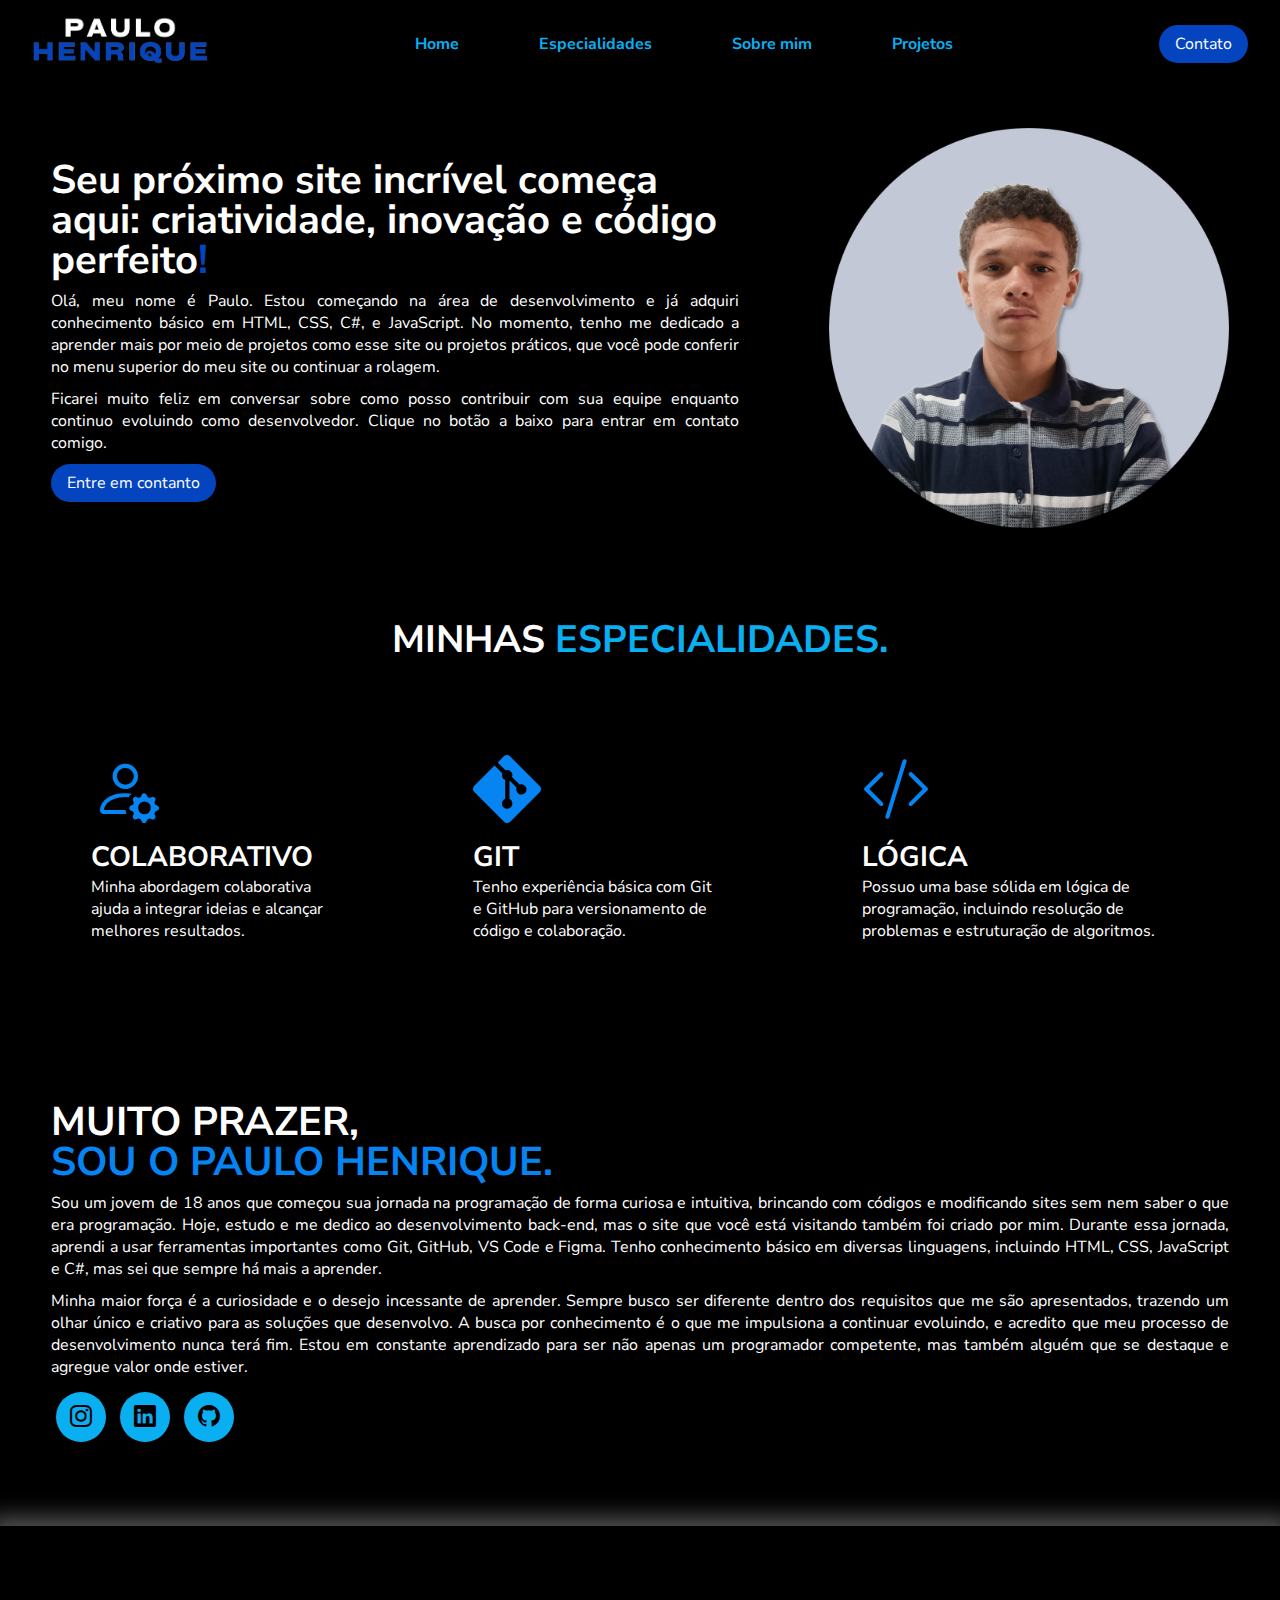
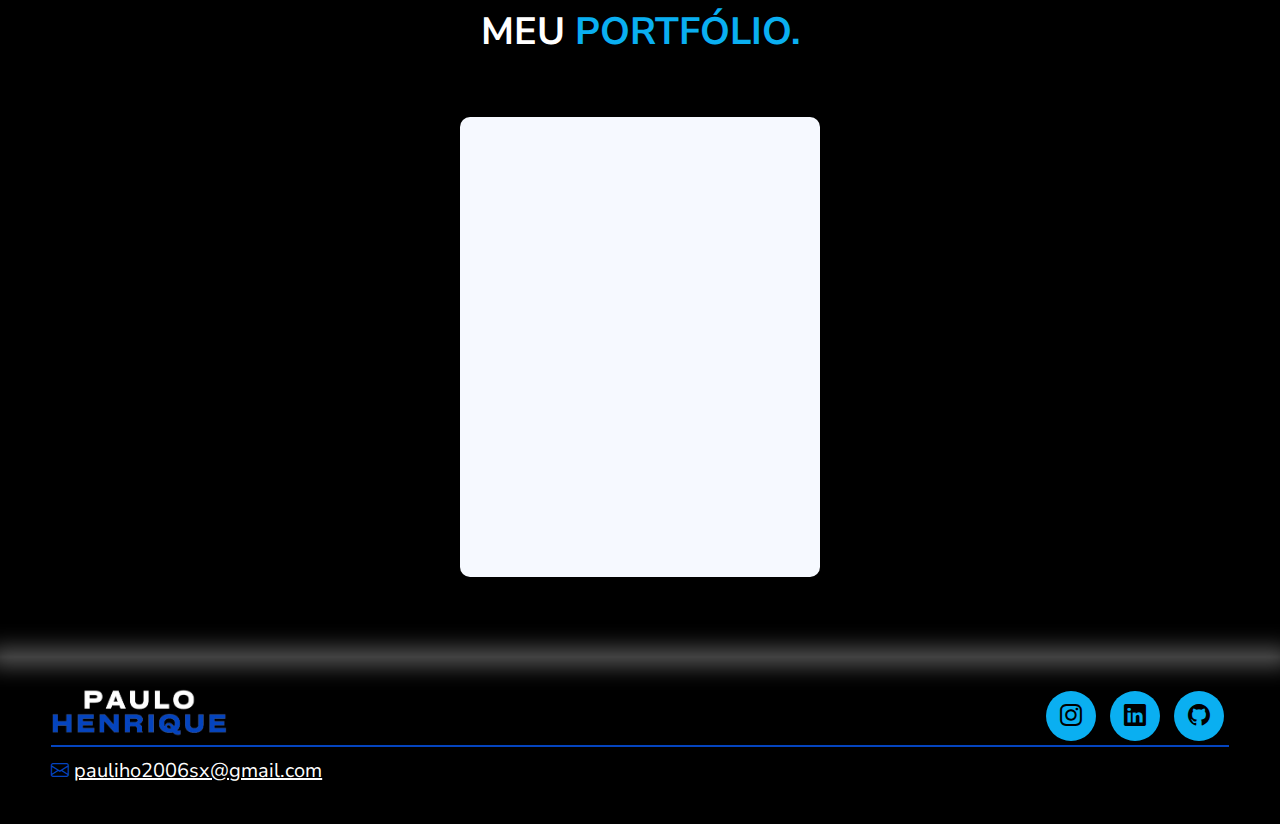
==== html e css/index.html @ 42477dc5 "add menu mobile" ====
<!DOCTYPE html>
<html lang="pt-br">
<head>
    <meta charset="UTF-8">
    <meta name="viewport" content="width=device-width, initial-scale=1.0">
    <link rel="preconnect" href="https://fonts.googleapis.com">
<link rel="preconnect" href="https://fonts.gstatic.com" crossorigin>
<link href="https://fonts.googleapis.com/css2?family=Montserrat:ital,wght@0,100..900;1,100..900&family=Nunito+Sans:ital,opsz,wght@0,6..12,200..1000;1,6..12,200..1000&family=Roboto:ital,wght@0,100;0,300;0,400;0,500;0,700;0,900;1,100;1,300;1,400;1,500;1,700;1,900&display=swap" rel="stylesheet">
<link rel="stylesheet" href="https://cdn.jsdelivr.net/npm/bootstrap-icons@1.11.3/font/bootstrap-icons.min.css">
    <link rel="stylesheet" href="css/style.css">
    <title>Paulo Henrique</title>

    <script src="js/menu.js" defer></script>
</head>
<body>

    <header>
        <!-- CABEÇALHO -->
        <div class="interface">
            <div class="logo">
                <a href="#">
                    <img src="images/logo.png" alt="logo do site">
                </a>
            </div><!--logo-->
        
            <nav class="menu-desktop">
                <ul>
                    <li><a href="#home">Home</a></li>
                    <li><a href="#especialidades">Especialidades</a></li>
                    <li><a href="#sobre-mim">Sobre mim</a></li>
                    <li><a href="#projetos">Projetos</a></li>
                </ul>
            </nav>
        
            <div class="btn-contanto">
                <a href="https://api.whatsapp.com/send/?phone=%2B5577991068721&text&type=phone_number&app_absent=0" target="_blank">
                    <button>Contato</button>
                </a>
            </div><!--btn-contanto-->
           
            <search class="menu-mobile-visible">

                <div class="btn-abrir-menu" id="btn-menu">
                    <i class="bi bi-list"></i>
                </div>

                <div class="menu-mobile" id="menu-mobile">
                <div class="btn-fecha" id="btn-fecha-menu">
                    <i class="bi bi-x-lg"></i>
                </div><!--btn-fecha-->
        
                <nav>
                    <ul>
                        <li><a href="#home">Home</a></li>
                        <li><a href="#especialidades">Especialidades</a></li>
                        <li><a href="#sobre-mim">Sobre mim</a></li>
                        <li><a href="#projetos">Projetos</a></li>
                        <li><a href="https://api.whatsapp.com/send/?phone=%2B5577991068721&text&type=phone_number&app_absent=0">Contato</a></li>
                    </ul>
                </nav>
            </div><!--menu-mobile-->
            </search>
            
        
            <div class="overlay-menu" id="overlay-menu"></div>
        
        </div><!--interface-->
        
    </header>
    <main class="home">
        <!-- TOPO DO SITE -->
        <section class="topo-do-site" id="home">
            <div class="interface">
                <div class="flex">
                    <div class="txt-do-topo">
                        <h1>Seu próximo site incrível começa aqui: criatividade, inovação e código perfeito<span>!</span></h1>
                        <p>Olá, meu nome é Paulo. Estou começando na área de desenvolvimento e já adquiri conhecimento básico em HTML, CSS, C#, e JavaScript. No momento, tenho me dedicado a aprender mais por meio de projetos como esse site ou projetos práticos, que você pode conferir no menu superior do meu site ou continuar a rolagem. </p>
                        <p>Ficarei muito feliz em conversar sobre como posso contribuir com sua equipe enquanto continuo evoluindo como desenvolvedor. Clique no botão a baixo para entrar em contato comigo.</p>
                        <div class="btn-contanto">
                            <a href="https://api.whatsapp.com/send/?phone=%2B5577991068721&text&type=phone_number&app_absent=0"><button>
                                Entre em contanto 
                            </button></a>
                        </div>
                    </div> <!-- txt-do-topo -->
                    <div class="img-do-topo">
                        <img src="images/profile.png" alt="profile">
                    </div> <!--img-do-top-->
                </div>
            </div><!-- interfase -->
            
        </section><!--topo-do-site-->
        <section class="especialidades" id="especialidades">
            <h2 class="titulo">MINHAS <span>ESPECIALIDADES.</span></h2>
            <div class="interface">
                <div class="flex">
                    <div class="especialidades-box">
                        <i class="bi bi-person-gear"></i>
                        <h3>COLABORATIVO</h3>
                        <p>Minha abordagem colaborativa ajuda a integrar ideias e alcançar melhores resultados.</p>
                   </div>  <!-- especialidades-box -->
                    <div class="especialidades-box">
                        <i class="bi bi-git"></i>
                        <h3>GIT</h3>
                        <p>Tenho experiência básica com Git e GitHub para versionamento de código e colaboração.</p>
                   </div>  <!-- especialidades-box -->
                    <div class="especialidades-box">
                        <i class="bi bi-code-slash"></i>
                        <h3>LÓGICA</h3>
                        <p>Possuo uma base sólida em lógica de programação, incluindo resolução de problemas e estruturação de algoritmos.</p>
                   </div>  <!-- especialidades-box -->

                </div><!--flex-->
            </div><!--interface-->
        </section> <!--especialidades-->
        <section class="sobre" id="sobre-mim">
            <div class="interface">
                <div class="txt-sobre">
                    <h2>MUITO PRAZER, <span>SOU O PAULO HENRIQUE.</span></h2>
                    <p> Sou um jovem de 18 anos que começou sua jornada na programação de forma curiosa e intuitiva, brincando com códigos e modificando sites sem nem saber o que era programação. Hoje, estudo e me dedico ao desenvolvimento back-end, mas o site que você está visitando também foi criado por mim. Durante essa jornada, aprendi a usar ferramentas importantes como Git, GitHub, VS Code e Figma. Tenho conhecimento básico em diversas linguagens, incluindo HTML, CSS, JavaScript e C#, mas sei que sempre há mais a aprender.</p>
                    <p> Minha maior força é a curiosidade e o desejo incessante de aprender. Sempre busco ser diferente dentro dos requisitos que me são apresentados, trazendo um olhar único e criativo para as soluções que desenvolvo. A busca por conhecimento é o que me impulsiona a continuar evoluindo, e acredito que meu processo de desenvolvimento nunca terá fim. Estou em constante aprendizado para ser não apenas um programador competente, mas também alguém que se destaque e agregue valor onde estiver.</p>
                    <p></p>
                    <div class="btn-social">
                        <a href="https://www.instagram.com/paulo_nunesx/"><button><i class="bi bi-instagram"></i></button></a>
                        <a href="https://www.linkedin.com/in/paulo-henrique007x/"><button><i class="bi bi-linkedin"></i></button></a>
                        <a href="https://github.com/Paulonunes-07x"><button><i class="bi bi-github"></i></button></a>
                    </div>
                </div>
            </div>
            </div><!--interface-->
        </section><!--sobre-->
        <section class="portfolio" id="projetos">
            <div class="inferface">
                <h2 class="titulo">MEU <span>PORTFÓLIO.</span></h2>
            </div>
            <div class="flex">
                <a href="js-projetos.html">       
                    <div class="img-portf" style="background-image: url(#);">
                    <div class="orvelary">JavaScript</div>
                    </div>
                </a>
         
                <!-- <div class="img-portf" style="background-image: url(#);">
                <div class="orvelary">x</div>
                </div>
                <div class="img-portf" style="background-image: url(#);">
                <div class="orvelary">x</div> 
                </div> -->
            </div>
        </section><!--Portfolio-->

    </main>
    
    <footer>
        <div class="line-footer">
            <div class="flex">
                <!-- Logo -->
                <div class="logo-footer">
                    <img src="images/logo.png" alt="Logo">
                </div>
    
                <!-- Botões sociais -->
                <div class="btn-social">
                    <a href="https://www.instagram.com/paulo_nunesx/"><button><i class="bi bi-instagram"></i></button></a>
                    <a href="https://www.linkedin.com/in/paulo-henrique007x/"><button><i class="bi bi-linkedin"></i></button></a>
                    <a href="https://github.com/Paulonunes-07x"><button><i class="bi bi-github"></i></button></a>
                </div>
            </div>
    
            <!-- Linha com email -->
            <div class="line-footer borda">
                <p>
                    <i class="bi bi-envelope"></i>
                    <a href="mailto:pauliho2006sx@gmail.com">pauliho2006sx@gmail.com</a>
                </p>
            </div>
        </div>
    </footer>
    
</body>
</html>
---- html e css/css/style.css ----
/*estilo geral*/
* {
    margin: 0;
    padding: 0;
    box-sizing: border-box;
    font-family: "Nunito Sans", serif;
    font-optical-sizing: auto;
    font-weight: weight;
    font-style: normal;
}

body {
    background-color: #000;
    height: 100vh;
}

.interface {
    max-width: 1280px;
    margin: 0 auto;
}

.flex {
    display: flex;
}

.btn-contanto a button {
    padding: 0.5rem 1rem;
    font-size: 1rem;
    color: #fff;
    background-color: #0444BF;
    border: none;
    border-radius: 30px;
    cursor: pointer;
    transition: 2s;
}

button:hover,
form .btn-enviar input:hover {
    background-color: #fff;
    transform: scale(1.05);
    box-shadow: 0 0 50px rgba(2, 40, 110, 0.3);
}

h2.titulo {
    color: #fff;
    font-size: 38px;
    text-align: center;
    font-weight: 1000px;
}

h2.titulo span {
    color: #0aaff1;
}

html{
    scroll-behavior: smooth;
}
/*---CABEÇALHO---*/
header {
    color: white;
    padding: 1rem 2rem;
    top: 0;
    z-index: 1000;
    box-shadow: 0 2px 5px rgba(0, 0, 0, 0.2);
}

.interface {
    display: flex;
    align-items: center;
    justify-content: space-between;
}

.logo img {
    height: 50px;
    width: auto;
}

/* ESTILO DO MENU DESKTOP */
header nav.menu-desktop ul {
    list-style: none;
    display: flex;
    gap: 5em;
    margin: 0;
    padding: 0; 
} 

header nav.menu-desktop ul li a {
    text-decoration: none;
    color: #0aaff1;
    font-weight: bold;
    transition: color 0.3s;
}

header nav.menu-desktop a:hover {
    color: #A79674;
}

/* ESTILO DO MENU MOBILE */
.menu-mobile-visible{
    display: none;
}
.btn-abrir-menu i{
    color: #0584f2;
    font-size: 35px;
}
.menu-mobile {
    background: #000000d3;
    height: 100vh;
    position: fixed;
    top: 0;
    right: 0;
    z-index: 9999;
    width: 0%;
    overflow: hidden;
    transition: .2s;
}
.menu-mobile.abrir-menu{
    width: 60%;
}

.menu-mobile.abrir-menu ~ .overlay-menu{
    display: block;
}
.menu-mobile .btn-fecha i{
    color: #0444BF;
    font-size: 25px
}

.menu-mobile .btn-fecha{
    padding: 30px 5%;
}

.menu-mobile nav ul {
    text-align: right;
}

.menu-mobile nav ul li a {
    text-decoration: none;
    color: #fff;
    font-size: 18px;
    font-weight: 300;
    padding: 30px 8%;
    display: block;
}
.menu-mobile nav ul li a:hover {
    background-color: #A79674;
    color: #000;
}

.overlay-menu{
    background-color: #00000093;
    width: 100%;
    height: 100%;
    position: fixed;
    top: 0;
    left: 0;
    z-index: 8888;
    display: none;
}

/*---ESTILO DO TOPO DO SITE---*/
section.topo-do-site {
    padding: 40px 4%;
}

.topo-do-site .img-do-topo img {
    width: 400px;
    height: auto;
    position: relative;
    animation: flutuar 2s ease-in-out infinite alternate;
}

section.topo-do-site .flex {
    align-items: center;
    justify-content: center;
    gap: 90px;
}

.topo-do-site .txt-do-topo h1 {
    color: #fff;
    font-size: 40px;
    line-height: 40px;
}

.topo-do-site .txt-do-topo h1 span {
    color: #0444BF;
}

.topo-do-site .txt-do-topo p {
    color: #fff;
    margin: 10px 0;
    text-align: justify;
}

@keyframes flutuar {
    0% {
        top: 0;
    }

    100% {
        top: 20px;
    }
}

/* ESTILO DAS ESPECIALIDADES */
section.especialidades {
    padding: 40px 4%;
}

section.especialidades .flex {
    gap: 60px;
}

.especialidades .especialidades-box {
    color: #fff;
    padding: 40px;
    border-radius: 20px;
    margin-top: 40px;
    transition: .2s;
}

.especialidades-box:hover {
    transform: scale(1.05);
    box-shadow: 0 0 12px#ffffff85;
}

.especialidades .especialidades-box i {
    font-size: 68px;
    color: #0584f2;
}

.especialidades .especialidades-box h3 {
    font-size: 28px;
}

/* ESTILO DO SOBRE  */
section.sobre {
    padding: 80px 4%;
}

section.sobre flex {
    align-items: center;
    gap: 60px;
}

.img-sobre {
    width: 200px;
    height: auto;
}

.sobre .txt-sobre {
    color: #fff;
}

.sobre .txt-sobre h2 {
    font-size: 40px;
    line-height: 40px;
}

.sobre .txt-sobre h2 span {
    color: #0584f2;
    display: block;
}

.sobre .txt-sobre p {
    margin: 10px 0;
    text-align: justify;
}

.btn-social button {
    width: 50px;
    height: 50px;
    border-radius: 50%;
    border: 0;
    background-color: #0aaff1;
    font-size: 22px;
    cursor: pointer;
    margin: 4px 5px;
}

/* ESTILO DO PORTFOLIO */
section.portfolio {
    padding: 80px 4%;
    box-shadow: 0 0 20px 10px #ffffff4f;
}

section.portfolio .flex {
    justify-content: space-around;
    margin-top: 60px;
}

.img-portf {
    background-color: #f6f9ff;
    width: 360px;
    height: 460px;
    background-size: cover;
    background-position: 100% 0%;
    transition: 9s;
    cursor: pointer;
    border-radius: 10px;
    position: relative;
}

.img-portf:hover {
    background-position: 100% 100%;
}

.orvelary {
    color: #fff;
    position: absolute;
    top: 0;
    left: 0;
    width: 100%;
    height: 100%;
    background-color: #000000b1;
    border-radius: 10px;
    display: flex;
    align-items: center;
    justify-content: center;
    font-size: 24px;
    font-weight: 1000px;
    opacity: 0;
    transition: 0.5s;
}

.orvelary:hover {
    opacity: 1;
}

/* ESTILO DO FORMULARIO CONTANTO */
section.formulario {
    padding: 80px 4%;
}

form {
    max-width: 500px;
    margin: 0 auto;
    display: flex;
    justify-content: center;
    flex-direction: column;
    gap: 10px;
}

form input,
form textarea {
    width: 100%;
    background-color: #4340407d;
    border: 0;
    outline: 0;
    padding: 20px 15px;
    border-radius: 15px;
    color: #fff;
    font-size: 18px;
}

form textarea {
    resize: none;
    height: 150px;
}

form .btn-enviar {
    margin-top: 20px;
}

form .btn-enviar input[type=submit] {
    background-color: #0444BF;
    color: #000;
    cursor: pointer;
    transition: 1.5s;
}

/* ESTILO DO FOOTER */
footer {
    width: 100%;
    padding: 20px 4%;
    box-shadow: 0 0 20px 10px #ffffff4f;
}

footer .line-footer {
    padding: 10px 0;
    justify-content: space-between;
}

footer .line-footer .flex {
    justify-content: space-between;    /* Empurra os elementos para os extremos */
    align-items: center;
}

.borda {
    border-top: 2px solid #0444BF;
}

footer .line-footer p {
    color: #0444BF;
    font-size: 20px;
}

footer .line-footer p i {
    color: #0444BF;
    font-size: 18px;

}

footer .line-footer p a {
    color: #fff;
}

.logo-footer img {
    max-height: 50px;
    width: auto;
}
@media screen and (max-width: 1010px) {
    /* ESTILO DO PORTFOLIO */
    section.portfolio .flex {
        gap: 20px;
    }
}
@media screen and (max-width: 1020px) {

    /* CLASSES GERAIS */
    .flex {
        flex-direction: column;
    }

    .topo-do-site .flex {
        flex-direction: column-reverse;
    }
    h2.titulo {
        font-size: 30px;
        line-height: 30px;
    }
    /* ATIVAR MENU MOBILE */
    .menu-mobile-visible{
        display: block;
    }
    /* CABEÇALHO */
    .menu-desktop,
    .btn-contanto {
        display: none;
    }

    /* TOPO DO SITE */
    section.topo-do-site {
        padding: 20px 8%;
    }

    section.topo-do-site .flex {
        gap: 40px;
    }

    .topo-do-site .txt-do-topo h1 {
        font-size: 30px;
    }

    .topo-do-site .img-do-topo img {
        width: 250px;
        height: auto;
    }

    /* ESTILO DAS ESPECIALIDADES */
    section.especialidades {
        padding: 40px 8%;
    }
    /* ESTILO DO SOBRE  */
    section.sobre {
        padding: 80px 8%;
    }
    .sobre .txt-sobre h2 {
        font-size: 34px;
        line-height: 30px;
        text-align: center;
    }
    .btn-social{
        text-align: center;
    }
    /* ESTILO DO PORTFOLIO */
    section.portfolio {
        padding: 80px 8%;
        transition: none;
    }
    section.portfolio .flex {
        gap: 20px;
    }
    .img-portf {
        background-color: #f6f9ff;
        width: 100%;
        margin: 0 auto;
        max-width: 360px;
    }
    /* ESTILO DO FORMULARIO CONTANTO */
    footer .flex {
        flex-direction: column;
    }
    footer .line-footer p {
        text-align: center;
    }
}
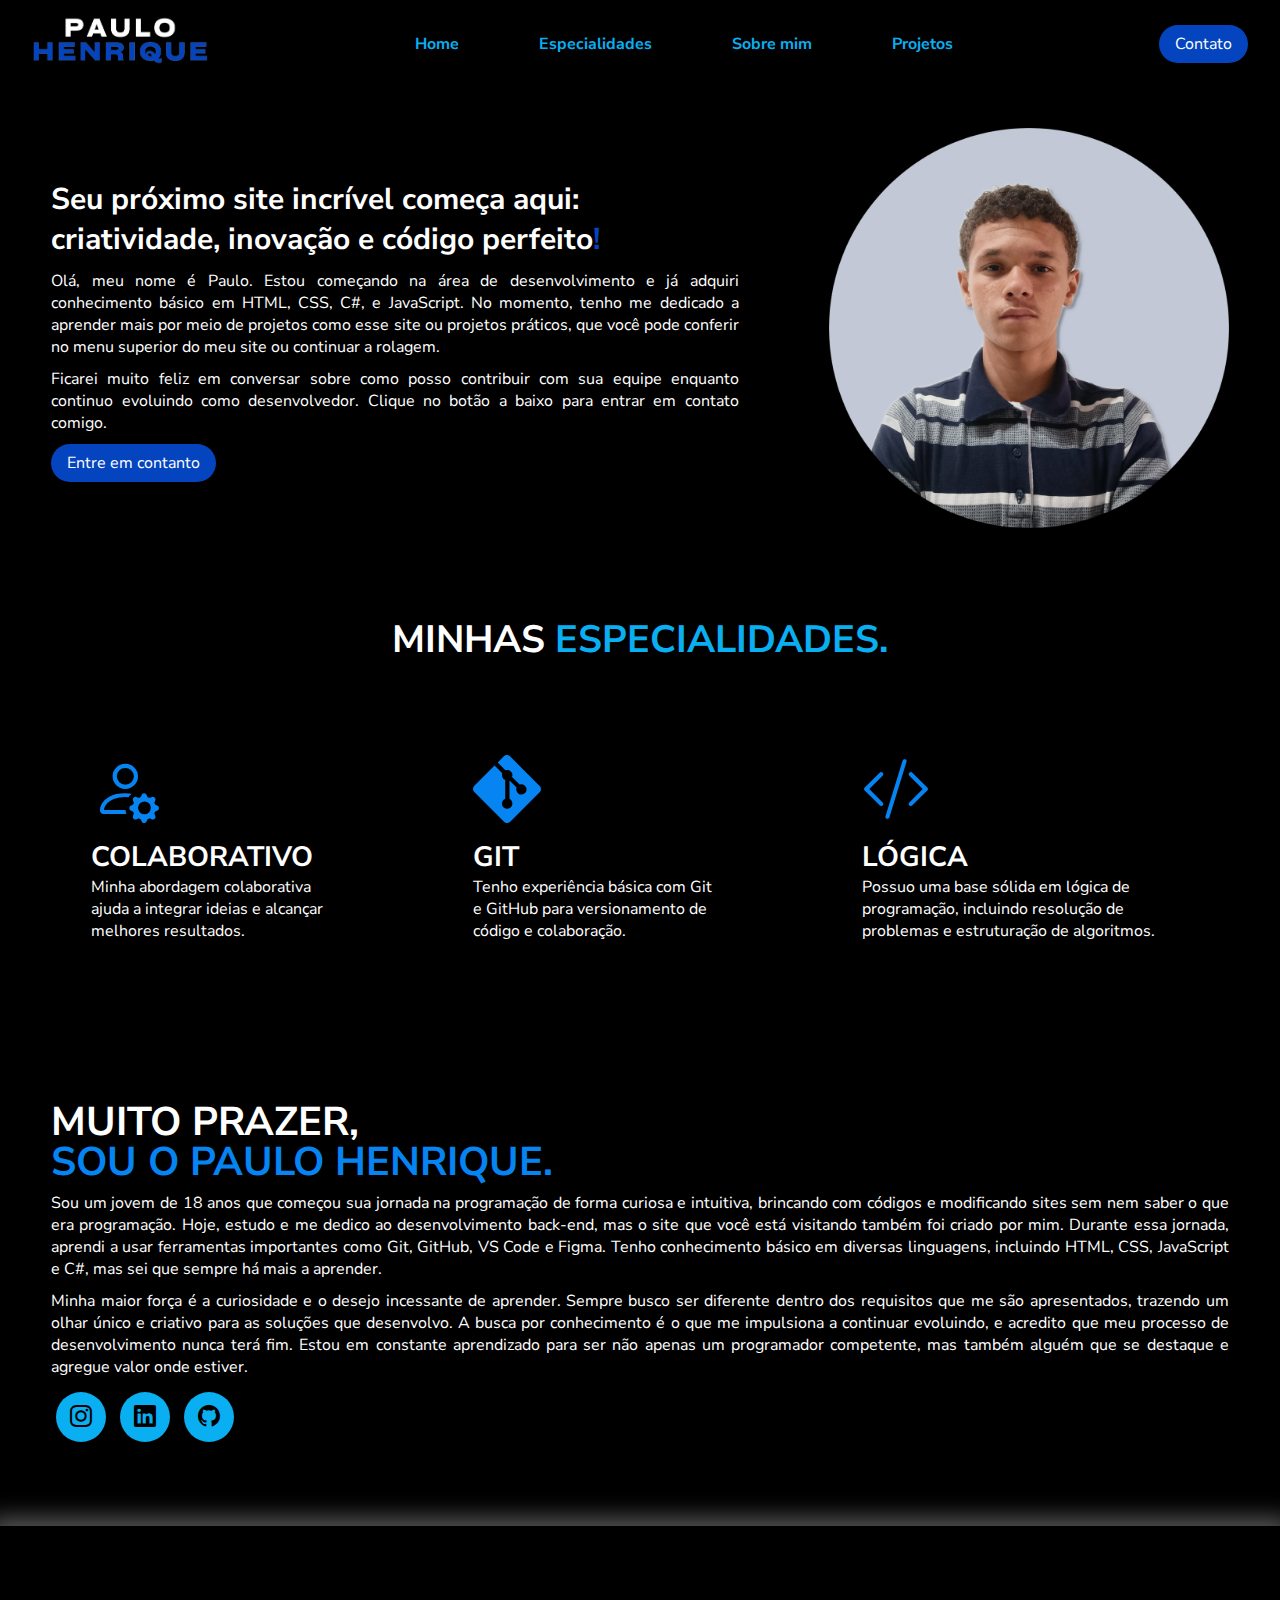
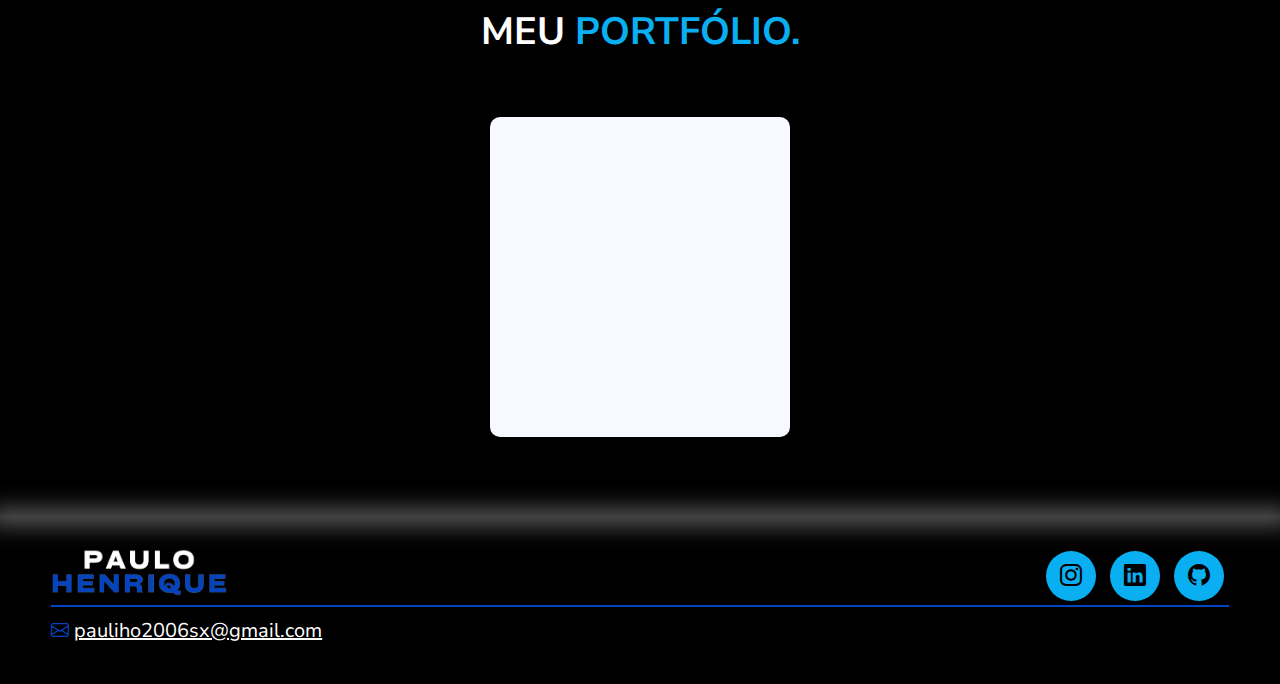
==== commit b5da2618: "finalizao do modelo 1.0" ====
--- a/html e css/index.html
+++ b/html e css/index.html
@@ -4,12 +4,11 @@
     <meta charset="UTF-8">
     <meta name="viewport" content="width=device-width, initial-scale=1.0">
     <link rel="preconnect" href="https://fonts.googleapis.com">
-<link rel="preconnect" href="https://fonts.gstatic.com" crossorigin>
-<link href="https://fonts.googleapis.com/css2?family=Montserrat:ital,wght@0,100..900;1,100..900&family=Nunito+Sans:ital,opsz,wght@0,6..12,200..1000;1,6..12,200..1000&family=Roboto:ital,wght@0,100;0,300;0,400;0,500;0,700;0,900;1,100;1,300;1,400;1,500;1,700;1,900&display=swap" rel="stylesheet">
-<link rel="stylesheet" href="https://cdn.jsdelivr.net/npm/bootstrap-icons@1.11.3/font/bootstrap-icons.min.css">
+    <link rel="preconnect" href="https://fonts.gstatic.com" crossorigin>
+    <link href="https://fonts.googleapis.com/css2?family=Montserrat:ital,wght@0,100..900;1,100..900&family=Nunito+Sans:ital,opsz,wght@0,6..12,200..1000;1,6..12,200..1000&family=Roboto:ital,wght@0,100;0,300;0,400;0,500;0,700;0,900;1,100;1,300;1,400;1,500;1,700;1,900&display=swap" rel="stylesheet">
+    <link rel="stylesheet" href="https://cdn.jsdelivr.net/npm/bootstrap-icons@1.11.3/font/bootstrap-icons.min.css">
     <link rel="stylesheet" href="css/style.css">
     <title>Paulo Henrique</title>
-
     <script src="js/menu.js" defer></script>
 </head>
 <body>
@@ -60,8 +59,6 @@
                 </nav>
             </div><!--menu-mobile-->
             </search>
-            
-        
             <div class="overlay-menu" id="overlay-menu"></div>
         
         </div><!--interface-->
@@ -133,9 +130,9 @@
                 <h2 class="titulo">MEU <span>PORTFÓLIO.</span></h2>
             </div>
             <div class="flex">
-                <a href="js-projetos.html">       
-                    <div class="img-portf" style="background-image: url(#);">
-                    <div class="orvelary">JavaScript</div>
+                <a href="#">       
+                    <div class="img-portf" style="background-image: url(images/js.png);">
+                    <div class="orvelary">Plataforma de Cálculos</div>
                     </div>
                 </a>
          
--- a/html e css/css/style.css
+++ b/html e css/css/style.css
@@ -178,12 +178,13 @@
 
 .topo-do-site .txt-do-topo h1 {
     color: #fff;
-    font-size: 40px;
+    font-size: 30px;
     line-height: 40px;
 }
 
 .topo-do-site .txt-do-topo h1 span {
     color: #0444BF;
+
 }
 
 .topo-do-site .txt-do-topo p {
@@ -291,11 +292,11 @@
 
 .img-portf {
     background-color: #f6f9ff;
-    width: 360px;
-    height: 460px;
+    width: 300px;
+    height: 320px;
     background-size: cover;
     background-position: 100% 0%;
-    transition: 9s;
+    transition: .9s;
     cursor: pointer;
     border-radius: 10px;
     position: relative;
@@ -382,7 +383,7 @@
 }
 
 footer .line-footer .flex {
-    justify-content: space-between;    /* Empurra os elementos para os extremos */
+    justify-content: space-between;   
     align-items: center;
 }
 
@@ -409,12 +410,7 @@
     max-height: 50px;
     width: auto;
 }
-@media screen and (max-width: 1010px) {
-    /* ESTILO DO PORTFOLIO */
-    section.portfolio .flex {
-        gap: 20px;
-    }
-}
+
 @media screen and (max-width: 1020px) {
 
     /* CLASSES GERAIS */
